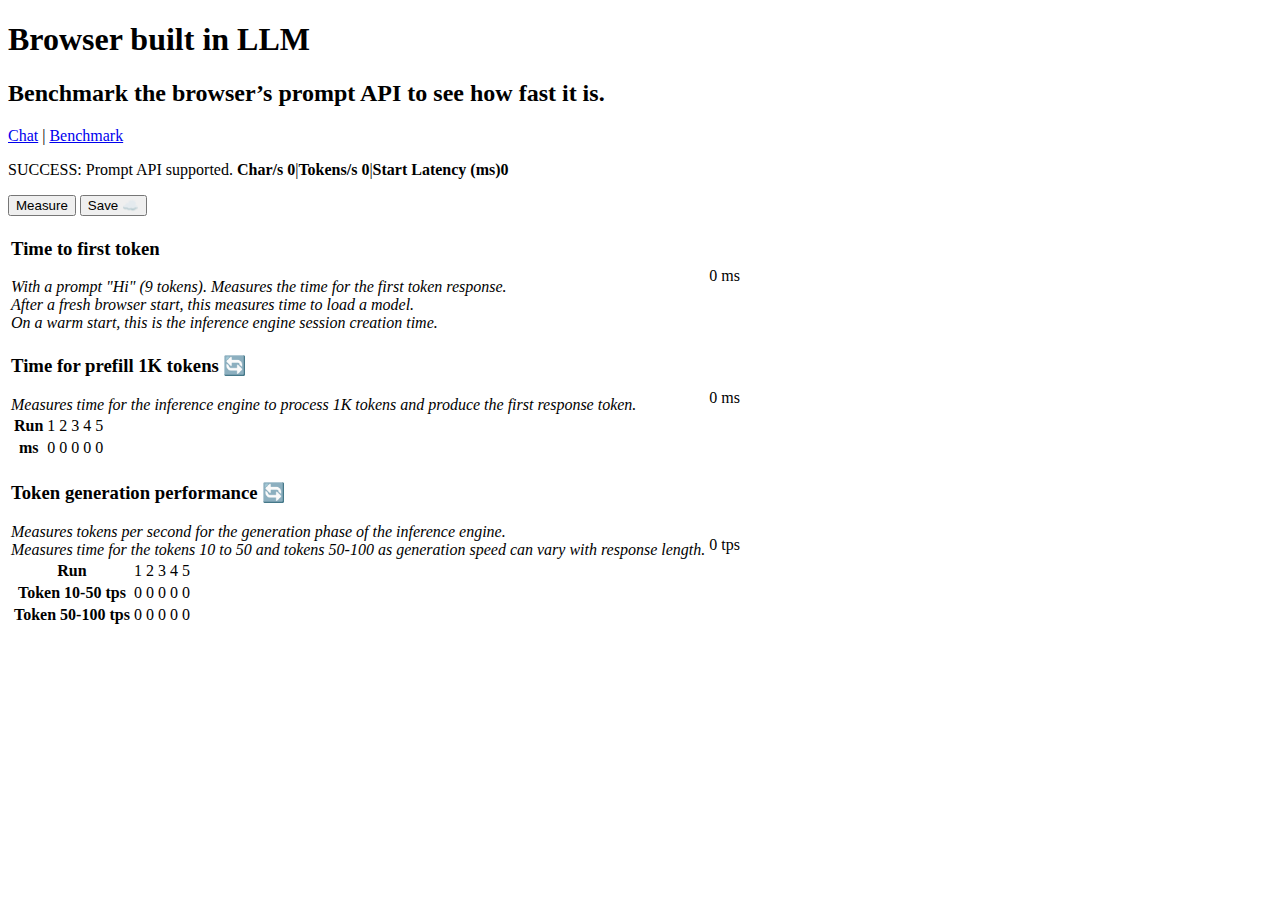
==== Benchmark.htm @ c613acc1 "Update Benchmark.htm" ====
<!DOCTYPE html>
<html>
    <head>
      <link rel="stylesheet" href="Style.css">
      <link rel="stylesheet" href="Progress.css">
      <link rel="stylesheet" href="Benchmark.css">
      <link rel="icon" type="image/x-icon" href="favicon.ico">
    </head>
    <script>
const k1KTokenPrompt = `Summarize this text: The National Aeronautics and Space Administration (NASA /ˈnæsə/) is an independent agency of the U.S. federal government responsible for the civil space program, aeronautics research, and space research. Established in 1958, it succeeded the National Advisory Committee for Aeronautics (NACA) to give the U.S. space development effort a distinct civilian orientation, emphasizing peaceful applications in space science. It has since led most of America's space exploration programs, including Project Mercury, Project Gemini, the 1968–1972 Apollo Moon landing missions, the Skylab space station, and the Space Shuttle. Currently, NASA supports the International Space Station (ISS) along with the Commercial Crew Program, and oversees the development of the Orion spacecraft and the Space Launch System for the lunar Artemis program.

NASA's science division is focused on better understanding Earth through the Earth Observing System; advancing heliophysics through the efforts of the Science Mission Directorate's Heliophysics Research Program; exploring bodies throughout the Solar System with advanced robotic spacecraft such as New Horizons and planetary rovers such as Perseverance; and researching astrophysics topics, such as the Big Bang, through the James Webb Space Telescope, the four Great Observatories, and associated programs. The Launch Services Program oversees launch operations for its uncrewed launches.

History
Creation
Main articles: Creation of NASA and National Advisory Committee for Aeronautics

A U.S. Air Force Bell X-1 test flight
NASA traces its roots to the National Advisory Committee for Aeronautics (NACA). Despite being the birthplace of aviation, by 1914 the United States recognized that it was far behind Europe in aviation capability. Determined to regain American leadership in aviation, the United States Congress created the Aviation Section of the U.S. Army Signal Corps in 1914 and established NACA in 1915 to foster aeronautical research and development. Over the next forty years, NACA would conduct aeronautical research in support of the U.S. Air Force, U.S. Army, U.S. Navy, and the civil aviation sector. After the end of World War II, NACA became interested in the possibilities of guided missiles and supersonic aircraft, developing and testing the Bell X-1 in a joint program with the U.S. Air Force. NACA's interest in space grew out of its rocketry program at the Pilotless Aircraft Research Division.[4]


Launch of the Army Ballistic Missile Agency's Explorer 1, America's first satellite
The Soviet Union's launch of Sputnik 1 ushered in the Space Age and kicked off the Space Race. Despite NACA's early rocketry program, the responsibility for launching the first American satellite fell to the Naval Research Laboratory's Project Vanguard, whose operational issues ensured the Army Ballistic Missile Agency would launch Explorer 1, America's first satellite, on February 1, 1958.

The Eisenhower Administration decided to split the United States' military and civil spaceflight programs, which were organized together under the Defense Department's Advanced Research Projects Agency. NASA was established on July 29, 1958, with the signing of the National Aeronautics and Space Act and it began operations on October 1, 1958.[4]

As the United States' premier aeronautics agency, NACA formed the core of NASA's new structure by reassigning 8,000 employees and three major research laboratories. NASA also proceeded to absorb the Naval Research Laboratory's Project Vanguard, the Army's Jet Propulsion Laboratory (JPL), and the Army Ballistic Missile Agency under Wernher von Braun. This left NASA firmly as the United States' civil space lead and the Air Force as the military space lead.[4]

First orbital and hypersonic flights
Main article: Project Mercury

Launch of Friendship 7, NASA's first orbital flight, February 20, 1962
Plans for human spaceflight began in`;

const k1KTokenPrompt2 = `Summarize this text: In computer science, the Earley parser is an algorithm for parsing strings that belong to a given context-free language, though (depending on the variant) it may suffer problems with certain nullable grammars.[1] The algorithm, named after its inventor, Jay Earley, is a chart parser that uses dynamic programming; it is mainly used for parsing in computational linguistics. It was first introduced in his dissertation[2] in 1968 (and later appeared in an abbreviated, more legible, form in a journal[3]).

Earley parsers are appealing because they can parse all context-free languages, unlike LR parsers and LL parsers, which are more typically used in compilers but which can only handle restricted classes of languages. The Earley parser executes in cubic time in the general case 
O
(
n
3
)
{\displaystyle {O}(n^{3})}, where n is the length of the parsed string, quadratic time for unambiguous grammars 
O
(
n
2
)
{\displaystyle {O}(n^{2})},[4] and linear time for all deterministic context-free grammars. It performs particularly well when the rules are written left-recursively.

Earley recogniser
The following algorithm describes the Earley recogniser. The recogniser can be modified to create a parse tree as it recognises, and in that way can be turned into a parser.

The algorithm
In the following descriptions, α, β, and γ represent any string of terminals/nonterminals (including the empty string), X and Y represent single nonterminals, and a represents a terminal symbol.

Earley's algorithm is a top-down dynamic programming algorithm. In the following, we use Earley's dot notation: given a production X → αβ, the notation X → α • β represents a condition in which α has already been parsed and β is expected.

Input position 0 is the position prior to input. Input position n is the position after accepting the nth token. (Informally, input positions can be thought of as locations at token boundaries.) For every input position, the parser generates a state set. Each state is a tuple (X → α • β, i), consisting of

the production currently being matched (X → α β)
the current position in that production (visually represented by the dot •)
the position i in the input at which the matching of this production began: the origin position
(Earley's original algorithm included a look-ahead in the state; later research showed this to have little practical effect on the parsing efficiency, and it has subsequently been dropped from most implementations.)

A state is finished when its current position is the last position of the right side of the production, that is, when there is no symbol to the right of the dot • in the visual representation of the state.

The state set at input position k is called S(k). The parser is seeded with S(0) consisting of only the top-level rule. The parser then repeatedly executes three operations: prediction, scanning, and completion.

Prediction: For every state in S(k) of the form (X → α • Y β, j) (where j is the origin position as above), add (Y → • γ, k) to S(k) for every production in the grammar with Y on the left-hand side (Y → γ).
Scanning: If a is the next symbol in the input stream, for every state in S(k) of the form (X → α • a β, j), add (X → α a • β, j) to S(k+1).
Completion: For every state in S(k) of the form (Y → γ •, j), find all states in S(j) of the form (X → α • Y β, i) and add (X → α Y • β, i) to S(k).
Duplicate states are not added to the state set, only new ones. These three operations are repeated until no new states can be added to the set. The set is generally implemented as a queue of states to process, with the operation to be performed depending on what kind of state it is.

The algorithm accepts if (X → γ •, 0) ends up in S(n), where (X → γ) is the top level-rule and n the input length, otherwise it rejects.

Pse`;
    </script>
    <script>
        let success = true;
        const kFeatureFlagError = "Prompt API is not detected. Check feature flags are enabled, and that this is Canary.</li>";
        const kNoModelError = "Prompt API is available, feature flag is likely set correctly but no models are available.";
        const kDownloadError = "Prompt API is available, but model hasn't downloaded. To run benchmark, please try after model download.";

        function error(str)
        {
          // Show the first error.
          if (success) {
            document.getElementById("error").innerHTML = str;
            success = false;
          }
          showBusy(false);
          throw new Error(str);
        }
        function showBusy(busy)
        {
            document.getElementById("busy").style.display = busy ? "block" : "none";
        }
    </script>
    <script>
        const kMillisecond = 1000;
        async function CheckCapabilitiesAndCreateSession()
        {
            try
            {
                let result = await window.ai.languageModel.capabilities();
                if (result.available == 'no')
                {
                    error(kNoModelError);
                }
                if (result.available == 'after-download')
                {
                    // call the API to trigger download.
                    error(kDownloadError);
                }
                if (result.available != 'readily')
                {
                    error("Cannot create model now - " + result.available);
                }
            }
            catch (e)
            {
                if (e.name === "TypeError")
                {
                    error(kFeatureFlagError);
                }
            }
            var session = null;
            try
            {
                session = await window.ai.languageModel.create({temperature: 1.0, topK: 1});
                return session;
            }
            catch (e)
            {
                error("Cannot create session now - " + e);
            }
            return null;
        }
        async function MeasureLoadTime(prompt, element)
        {
            try
            {
                showBusy(true);
                let start = performance.now();
                // Check capabilities.
                let session = await CheckCapabilitiesAndCreateSession();
                let stream = session.promptStreaming(prompt);
                let end = start;
                let is_first_token = true;
                for await (const chunk of stream) 
                {
                    if (is_first_token) {
                        is_first_token = false;
                        end = performance.now();
                    }
                }
                showBusy(false);
                element.innerText = (end - start).toFixed(2);
                return (end - start);
            }
            catch (e)
            {
                error("Something went wrong " + e);
            }
        }
        async function MeasureTPS(prompt, element1, element2, element3)
        {
            showBusy(true);
            let start = 0;
            let interval1 = 0;
            let interval2 = 0;
            // Check capabilities.
            let session = await CheckCapabilitiesAndCreateSession();
            let stream = session.promptStreaming(prompt);
            let count = 0;
            const num_ignore_tokens = 10;
            const num_initial_tokens = 50;
            const num_final_tokens = 100;
            element3.innerText = "";
            for await (const chunk of stream) {
                count ++;
                element3.innerText = chunk;
                if (count == num_ignore_tokens)
                {
                    start = performance.now();
                }
                else if (count == num_initial_tokens)
                {
                    let end = performance.now();
                    interval1 = (((num_initial_tokens-num_ignore_tokens)*kMillisecond)/(end - start));
                    element1.innerText = (interval1).toFixed(2);
                    start = performance.now();
                }
                else if (count == num_final_tokens)
                {
                    let end = performance.now();
                    interval2 = (((num_final_tokens-num_initial_tokens)*kMillisecond)/(end - start));
                    element2.innerText = (interval2).toFixed(2);
                    break;
                }
            }
            for await (const chunk of stream) {
                // Drain the stream.
            }
            showBusy(false);
            if (interval1 == 0 || interval2 == 0)
            {
                error("Failed to measure, response was likley < " + num_final_tokens + " tokens.");
            }
            return {interval1, interval2};
        }

        async function RunPrefillTest()
        {
            let duration = await MeasureLoadTime(k1KTokenPrompt2, document.getElementById("1kt1"));
            duration += await MeasureLoadTime(k1KTokenPrompt, document.getElementById("1kt2"));
            duration += await MeasureLoadTime(k1KTokenPrompt2, document.getElementById("1kt3"));
            duration += await MeasureLoadTime(k1KTokenPrompt, document.getElementById("1kt4"));
            duration += await MeasureLoadTime(k1KTokenPrompt2, document.getElementById("1kt5"));
            document.getElementById("time-to-prefill-1k").innerText = (duration / 5).toFixed(2);
        }

        async function RunTPStest()
        {
            try
            {
                let result;
                let duration1 = 0;
                let duration2 = 0;
                let scratch = document.getElementById("scratch-tps");
                result = await MeasureTPS("Write me a poem about LLMs", document.getElementById("tps1-1"), document.getElementById("tps1-2"), scratch);
                duration1 += result.interval1;
                duration2 += result.interval2;
                result = await MeasureTPS("Tell me funny story.", document.getElementById("tps2-1"), document.getElementById("tps2-2"), scratch);
                duration1 += result.interval1;
                duration2 += result.interval2;
                result = await MeasureTPS("Explain thermodynamics in simple terms.", document.getElementById("tps3-1"), document.getElementById("tps3-2"), scratch);
                duration1 += result.interval1;
                duration2 += result.interval2;
                result = await MeasureTPS("Give me recipe for making cake.", document.getElementById("tps4-1"), document.getElementById("tps4-2"), scratch);
                duration1 += result.interval1;
                duration2 += result.interval2;
                result = await MeasureTPS("Write me a poem about web browsers.", document.getElementById("tps5-1"), document.getElementById("tps5-2"), scratch);
                duration1 += result.interval1;
                duration2 += result.interval2;
                document.getElementById("tps-result").innerText = ((duration1 + duration2) / 10).toFixed(2);
                scratch.innerText = "";
            }
            catch (e)
            {
                error("Something went wrong " + e);
            }
        }

        async function MeasureAll()
        {
            await MeasureLoadTime("Hi", document.getElementById("time-to-first-token"));
            await RunPrefillTest();
            await RunTPStest();
        }

        function saveResults() {
            const timeToFirstToken = document.getElementById('time-to-first-token').innerText;
            const timeToPrefill1k = document.getElementById('time-to-prefill-1k').innerText;
            const tps1 = document.getElementById('tps1-1').innerText;
            const tps2 = document.getElementById('tps1-2').innerText;

            const browserInfo = getBrowserInfo();
            const gpuInfo = getGpuInfo();

            const data = {
            timeToFirstToken,
            timeToPrefill1k,
            tps1,
            tps2,
            browserInfo,
            gpuInfo
            };

            fetch('https://script.google.com/macros/s/AKfycbyJ93EPEjDefZ8yXj-F4u7yP9c8FPiHStdiYe64NPhlshxHmp9meXUR2dJorDbEsCnTGA/exec', {
            method: 'POST',
            mode: 'cors',
            headers: {
                'Content-Type': 'application/json'
            },
            body: JSON.stringify(data)
            })
            .then(response => response.json())
            .then(data => {
            console.log('Success:', data);
            })
            .catch((error) => {
            console.error('Error:', error);
            });
        }

        function getBrowserInfo() {
            const userAgent = navigator.userAgent;
            let browserName = 'Unknown';
            let browserVersion = 'Unknown';

            if (userAgent.indexOf('Firefox') > -1) {
            browserName = 'Firefox';
            browserVersion = userAgent.match(/Firefox\/([0-9]+(?:\.[0-9]+)*)/)[1];
            } else if (userAgent.indexOf('Edg') > -1) {
            browserName = 'Edge';
            browserVersion = userAgent.match(/Edg\/([0-9]+(?:\.[0-9]+)*)/)[1];
            } else if (userAgent.indexOf('Chrome') > -1) {
            browserName = 'Chrome';
            browserVersion = userAgent.match(/Chrome\/([0-9]+(?:\.[0-9]+)*)/)[1];
            } else if (userAgent.indexOf('Safari') > -1) {
            browserName = 'Safari';
            browserVersion = userAgent.match(/Version\/([0-9]+(?:\.[0-9]+)*)/)[1];
            }

            return `${browserName} ${browserVersion}`;
        }

        function getGpuInfo() {
            const canvas = document.createElement('canvas');
            const gl = canvas.getContext('webgl') || canvas.getContext('experimental-webgl');
            if (!gl) {
            return 'WebGL not supported';
            }
            const debugInfo = gl.getExtension('WEBGL_debug_renderer_info');
            return gl.getParameter(debugInfo.UNMASKED_RENDERER_WEBGL);
        }
    </script>
    <body>
        <div class="container">
            <h1>Browser built in LLM</h1>
            <h2>Benchmark the browser’s prompt API to see how fast it is.</h2>
            <div class="header">
                <a link href="index.htm">Chat</a> | 
                <a link href="Benchmark.htm">Benchmark</a>
            </div>
            <p id="error">
            </p>
            <p id="okay">
                SUCCESS: Prompt API supported. <span><b>Char/s <b id="cps">0</b></b>|<b>Tokens/s <b id="tps">0</b></b>|<b>Start Latency (ms)<b id="latency">0</b></b></span>
            </p>
            <div class="wrapper" id="busy" style="display: none;">
                <div class="progressbar">
                  <div class="stylization">
                  </div>
                </div>
            </div>
            <button id="bench" onclick="MeasureAll()">Measure</button>
            <button id="save" onclick="saveResults()">Save ☁️</button>
            <table>
                <tr>
                    <td>
                        <h3>Time to first token</h3>
                        <i>
                            With a prompt "Hi" (9 tokens). Measures the time for the first token response.<br>
                            After a fresh browser start, this measures time to load a model.<br>
                            On a warm start, this is the inference engine session creation time.
                        </i>
                    </td>
                    <td>
                        <span id="time-to-first-token">0</span> ms
                    </td>
                </tr>
                <tr>
                    <td>
                        <h3>Time for prefill 1K tokens <span onclick="RunPrefillTest()">🔄️</span></h3>
                        <i>
                            Measures time for the inference engine to process 1K tokens and produce the first response token.
                        </i>
                        <table class="small">
                            <tr><th>Run</th><td>1</td><td>2</td><td>3</td><td>4</td><td>5</td></tr>
                            <tr><th>ms</th><td id="1kt1">0</td><td id="1kt2">0</td><td id="1kt3">0</td><td id="1kt4">0</td><td id="1kt5">0</td></tr>
                        </table>
                    </td>
                    <td>
                        <span id="time-to-prefill-1k">0</span> ms
                    </td>
                </tr>
                <tr>
                    <td>
                        <h3>Token generation performance <span onclick="RunTPStest()">🔄️</span></h3>
                        <i>
                            Measures tokens per second for the generation phase of the inference engine.<br>
                            Measures time for the tokens 10 to 50 and tokens 50-100 as generation speed can vary with response length.
                        </i>
                        <table class="small">
                            <tr>
                                <th>Run</th>
                                <td>1</td>
                                <td>2</td>
                                <td>3</td>
                                <td>4</td>
                                <td>5</td>
                            </tr>
                            <tr>
                                <th>Token 10-50 tps</th>
                                <td id="tps1-1">0</td>
                                <td id="tps2-1">0</td>
                                <td id="tps3-1">0</td>
                                <td id="tps4-1">0</td>
                                <td id="tps5-1">0</td>
                            </tr>
                            <tr>
                                <th>Token 50-100 tps</th>
                                <td id="tps1-2">0</td>
                                <td id="tps2-2">0</td>
                                <td id="tps3-2">0</td>
                                <td id="tps4-2">0</td>
                                <td id="tps5-2">0</td>
                            </tr>
                        </table>
                        <div id="scratch-tps"></div>
                    </td>
                    <td>
                        <span id="tps-result">0</span> tps
                    </td>
                </tr>
            </table>
        </div>
    </body>
</html>
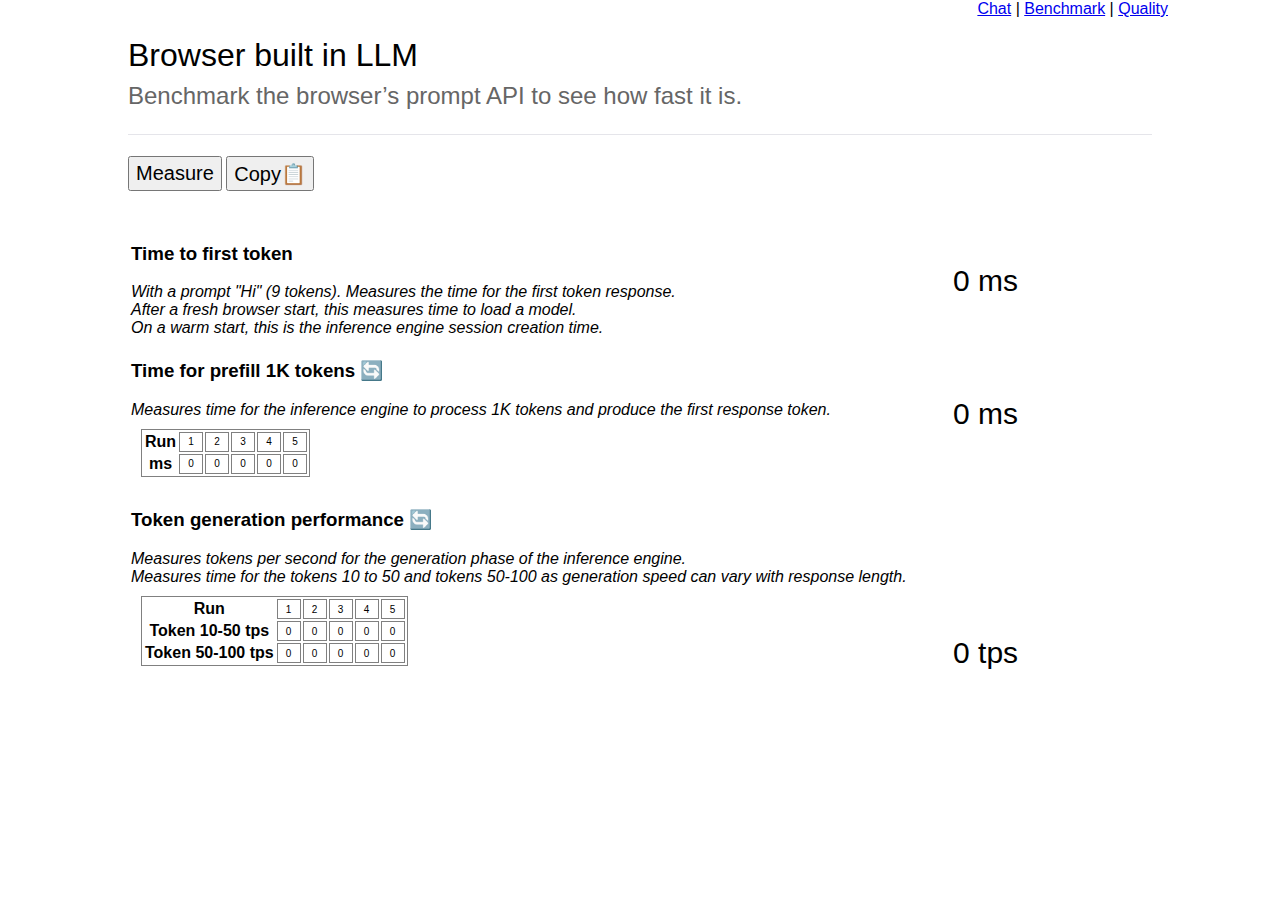
==== commit 8b0e2a62: "Abort after first token" ====
--- a/Benchmark.htm
+++ b/Benchmark.htm
@@ -99,6 +99,7 @@
     </script>
     <script>
         const kMillisecond = 1000;
+        let session_controller = null;
         async function CheckCapabilitiesAndCreateSession()
         {
             try
@@ -128,7 +129,8 @@
             var session = null;
             try
             {
-                session = await window.ai.languageModel.create({temperature: 1.0, topK: 1});
+                session_controller = new AbortController();
+                session = await window.ai.languageModel.create({temperature: 1.0, topK: 1, signal: session_controller.signal});
                 return session;
             }
             catch (e)
@@ -153,6 +155,8 @@
                     if (is_first_token) {
                         is_first_token = false;
                         end = performance.now();
+                    } else {
+                        session_controller.abort();
                     }
                 }
                 showBusy(false);
@@ -263,35 +267,29 @@
         function saveResults() {
             const timeToFirstToken = document.getElementById('time-to-first-token').innerText;
             const timeToPrefill1k = document.getElementById('time-to-prefill-1k').innerText;
-            const tps1 = document.getElementById('tps1-1').innerText;
-            const tps2 = document.getElementById('tps1-2').innerText;
+            const tpsResult = document.getElementById('tps-result').innerText;
 
             const browserInfo = getBrowserInfo();
             const gpuInfo = getGpuInfo();
 
-            const data = {
-            timeToFirstToken,
-            timeToPrefill1k,
-            tps1,
-            tps2,
-            browserInfo,
-            gpuInfo
-            };
-
-            fetch('https://script.google.com/macros/s/AKfycbyJ93EPEjDefZ8yXj-F4u7yP9c8FPiHStdiYe64NPhlshxHmp9meXUR2dJorDbEsCnTGA/exec', {
-            method: 'POST',
-            mode: 'cors',
-            headers: {
-                'Content-Type': 'application/json'
-            },
-            body: JSON.stringify(data)
-            })
-            .then(response => response.json())
-            .then(data => {
-            console.log('Success:', data);
-            })
-            .catch((error) => {
-            console.error('Error:', error);
+            const [browserName, browserVersion] = browserInfo.split(' ');
+
+            const data = [
+            new Date().toLocaleDateString(), // Date
+            browserName, // Browser
+            browserVersion, // Browser Version
+            gpuInfo, // GPU Info
+            timeToFirstToken, // Time to first token
+            timeToPrefill1k, // Time to prefill 1K tokens (ms)
+            tpsResult // Time to generate tokens (tps)
+            ];
+
+            const clipboardData = data.join('\t');
+
+            navigator.clipboard.writeText(clipboardData).then(() => {
+            console.log('Results copied to clipboard');
+            }).catch(err => {
+            console.error('Error copying to clipboard', err);
             });
         }
 
@@ -333,7 +331,8 @@
             <h2>Benchmark the browser’s prompt API to see how fast it is.</h2>
             <div class="header">
                 <a link href="index.htm">Chat</a> | 
-                <a link href="Benchmark.htm">Benchmark</a>
+                <a link href="Benchmark.htm">Benchmark</a> | 
+                <a link href="quality.htm">Quality</a>
             </div>
             <p id="error">
             </p>
@@ -347,7 +346,7 @@
                 </div>
             </div>
             <button id="bench" onclick="MeasureAll()">Measure</button>
-            <button id="save" onclick="saveResults()">Save ☁️</button>
+            <button id="save" onclick="saveResults()">Copy📋</button>
             <table>
                 <tr>
                     <td>
--- a/Style.css
+++ b/Style.css
@@ -0,0 +1,244 @@
+.imessage {
+  background-color: #fff;
+  border: 1px solid #e5e5ea;
+  border-radius: 0.25rem;
+  display: flex;
+  flex-direction: column;
+  font-family: "SanFrancisco";
+  font-size: 1.25rem;
+  margin: 0 auto 1rem;
+  max-width: 1024px;
+  padding: 0.5rem 1.5rem;
+  height: calc(100vh - 400px);
+  overflow-y: scroll;
+}
+
+.imessage p {
+  border-radius: 1.15rem;
+  line-height: 1.25;
+  max-width: 75%;
+  padding: 0.5rem .875rem;
+  position: relative;
+  word-wrap: break-word;
+}
+
+.imessage p::before,
+.imessage p::after {
+  bottom: -0.1rem;
+  content: "";
+  height: 1rem;
+  position: absolute;
+}
+
+p.from-me {
+  align-self: flex-end;
+  background-color: #248bf5;
+  color: #fff; 
+}
+
+p.from-me::before {
+  border-bottom-left-radius: 0.8rem 0.7rem;
+  border-right: 1rem solid #248bf5;
+  right: -0.35rem;
+  transform: translate(0, -0.1rem);
+}
+
+p.from-me::after {
+  background-color: #fff;
+  border-bottom-left-radius: 0.5rem;
+  right: -40px;
+  transform:translate(-30px, -2px);
+  width: 10px;
+}
+
+p[class^="from-"] {
+  margin: 0.5rem 0;
+  width: fit-content;
+}
+
+p.from-me ~ p.from-me {
+  margin: 0.25rem 0 0;
+}
+
+p.from-me ~ p.from-me:not(:last-child) {
+  margin: 0.25rem 0 0;
+}
+
+p.from-me ~ p.from-me:last-child {
+  margin-bottom: 0.5rem;
+}
+
+p.from-them {
+  align-items: flex-start;
+  background-color: #e5e5ea;
+  color: #000;
+}
+
+p.from-them:before {
+  border-bottom-right-radius: 0.8rem 0.7rem;
+  border-left: 1rem solid #e5e5ea;
+  left: -0.35rem;
+  transform: translate(0, -0.1rem);
+}
+
+p.from-them::after {
+  background-color: #fff;
+  border-bottom-right-radius: 0.5rem;
+  left: 20px;
+  transform: translate(-30px, -2px);
+  width: 10px;
+}
+
+p[class^="from-"].emoji {
+  background: none;
+  font-size: 2.5rem;
+}
+
+p[class^="from-"].emoji::before {
+  content: none;
+}
+
+.no-tail::before {
+  display: none;
+}
+
+.margin-b_none {
+  margin-bottom: 0 !important;
+}
+
+.margin-b_one {
+  margin-bottom: 1rem !important;
+}
+
+.margin-t_one {
+  margin-top: 1rem !important;
+}
+
+textarea {
+  font-size: 0.8rem;
+  letter-spacing: 1px;
+}
+
+textarea {
+  padding: 10px;
+  max-width: 100%;
+  line-height: 1.5;
+  border-radius: 5px;
+  border: 1px solid #ccc;
+  box-shadow: 1px 1px 1px #999;
+  width:calc(100% - 22px);
+  height: 100px;
+}
+
+#send {
+  position:relative;
+  float:right;
+  top: -60px;
+  background: url(Send.svg) no-repeat;
+  right: 10px;
+  background-size: cover;
+  height: 50px;
+  width: 50px;
+  border:0px;
+}
+
+/* general styling */
+@font-face {
+  font-family: "SanFrancisco";
+  src:
+    url("https://cdn.rawgit.com/AllThingsSmitty/fonts/25983b71/SanFrancisco/sanfranciscodisplay-regular-webfont.woff2") format("woff2"),
+    url("https://cdn.rawgit.com/AllThingsSmitty/fonts/25983b71/SanFrancisco/sanfranciscodisplay-regular-webfont.woff") format("woff");
+}
+
+body {  
+  font-family: -apple-system, 
+    BlinkMacSystemFont, 
+    "Segoe UI", 
+    Roboto, 
+    Oxygen-Sans, 
+    Ubuntu, 
+    Cantarell, 
+    "Helvetica Neue", 
+    sans-serif;
+  font-weight: normal;
+  margin: 0;
+}
+
+.container {
+  margin: 0 auto;
+  max-width: 1024px;
+  padding: 1rem;
+  position:relative;
+}
+
+h1 {
+  font-weight: normal;
+  margin-bottom: 0.5rem;
+}
+
+h2 {
+  border-bottom: 1px solid #e5e5ea;
+  color: #666;
+  font-weight: normal;
+  margin-top: 0;
+  padding-bottom: 1.5rem;
+}
+
+.comment {
+  color: #222;
+  font-size: .85rem;
+  line-height: 1.5;
+  margin-bottom: 1.25rem;
+  max-width: 100%;
+  padding: 0;
+}
+
+#error
+{
+  color: red;
+  font-size: 12px;
+  font-weight: bold;
+}
+
+#okay
+{
+  color:green;
+  font-size: 12px;
+  font-weight: bold;
+  display:none;
+  position: relative;
+}
+
+#okay span
+{
+  color: gray;
+  float:right;
+}
+
+@media screen and (max-width: 800px) {
+  body {
+    margin: 0 0.5rem;
+  }
+
+  .container {
+    padding: 0.5rem;
+  }
+
+  .imessage {
+    font-size: 1.05rem;
+    margin: 0 auto 1rem;
+    max-width: 1024px;
+    padding: 0.25rem 0.875rem;
+  }
+
+  .imessage p {
+    margin: 0.5rem 0;
+  }
+}
+
+.header
+{
+  position:absolute;
+  top:0px;
+  right:0px;
+}
--- a/Benchmark.css
+++ b/Benchmark.css
@@ -0,0 +1,49 @@
+#bench {
+    font-size: 20px;
+    margin-bottom: 30px;
+    height:35px;
+}
+
+#save {
+    font-size: 20px;
+    height:35px;
+    position:relative;
+    top:1px;
+}
+
+td:nth-child(2) { 
+    /* result column */ 
+    text-align: center;
+    font-size: 30px;
+    min-width: 150px;
+}
+
+.small td:nth-child(2) { 
+    /* result column */ 
+    font-size: 10px;
+    min-width: 20px;
+}
+
+.small {
+    margin: 10px;
+    border: 1px solid gray;
+}
+.small td {
+    text-align: center;
+    border: 1px solid gray;
+    font-size: 10px;
+    min-width: 20px;
+}
+
+#scratch-tps {
+    font-size: 8px;
+    max-width: 400px;
+    margin-top:30px;
+    font-family: "Lucida Console", "Courier New", monospace;
+    line-height: 10px;
+    height:120px;
+}
+
+span[onclick] {
+    cursor: pointer;
+}
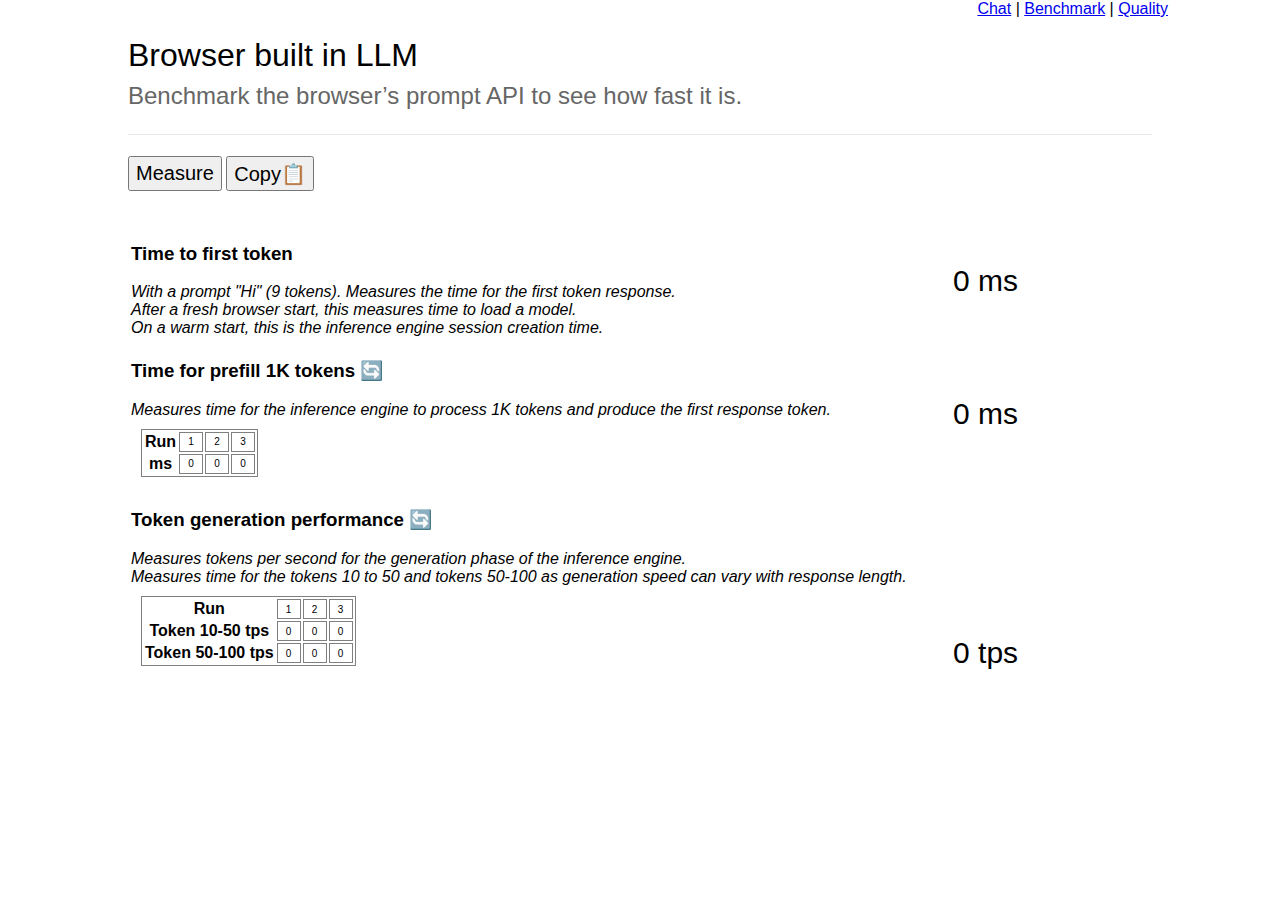
==== commit 35d18d3b: "Reduce run set to 3" ====
--- a/Benchmark.htm
+++ b/Benchmark.htm
@@ -1,6 +1,7 @@
 <!DOCTYPE html>
 <html>
     <head>
+      <meta charset="UTF-8">
       <link rel="stylesheet" href="Style.css">
       <link rel="stylesheet" href="Progress.css">
       <link rel="stylesheet" href="Benchmark.css">
@@ -220,9 +221,7 @@
             let duration = await MeasureLoadTime(k1KTokenPrompt2, document.getElementById("1kt1"));
             duration += await MeasureLoadTime(k1KTokenPrompt, document.getElementById("1kt2"));
             duration += await MeasureLoadTime(k1KTokenPrompt2, document.getElementById("1kt3"));
-            duration += await MeasureLoadTime(k1KTokenPrompt, document.getElementById("1kt4"));
-            duration += await MeasureLoadTime(k1KTokenPrompt2, document.getElementById("1kt5"));
-            document.getElementById("time-to-prefill-1k").innerText = (duration / 5).toFixed(2);
+            document.getElementById("time-to-prefill-1k").innerText = (duration / 3).toFixed(2);
         }
 
         async function RunTPStest()
@@ -242,13 +241,7 @@
                 result = await MeasureTPS("Explain thermodynamics in simple terms.", document.getElementById("tps3-1"), document.getElementById("tps3-2"), scratch);
                 duration1 += result.interval1;
                 duration2 += result.interval2;
-                result = await MeasureTPS("Give me recipe for making cake.", document.getElementById("tps4-1"), document.getElementById("tps4-2"), scratch);
-                duration1 += result.interval1;
-                duration2 += result.interval2;
-                result = await MeasureTPS("Write me a poem about web browsers.", document.getElementById("tps5-1"), document.getElementById("tps5-2"), scratch);
-                duration1 += result.interval1;
-                duration2 += result.interval2;
-                document.getElementById("tps-result").innerText = ((duration1 + duration2) / 10).toFixed(2);
+                document.getElementById("tps-result").innerText = ((duration1 + duration2) / 6).toFixed(2);
                 scratch.innerText = "";
             }
             catch (e)
@@ -368,8 +361,8 @@
                             Measures time for the inference engine to process 1K tokens and produce the first response token.
                         </i>
                         <table class="small">
-                            <tr><th>Run</th><td>1</td><td>2</td><td>3</td><td>4</td><td>5</td></tr>
-                            <tr><th>ms</th><td id="1kt1">0</td><td id="1kt2">0</td><td id="1kt3">0</td><td id="1kt4">0</td><td id="1kt5">0</td></tr>
+                            <tr><th>Run</th><td>1</td><td>2</td><td>3</td></tr>
+                            <tr><th>ms</th><td id="1kt1">0</td><td id="1kt2">0</td><td id="1kt3">0</td></tr>
                         </table>
                     </td>
                     <td>
@@ -389,24 +382,18 @@
                                 <td>1</td>
                                 <td>2</td>
                                 <td>3</td>
-                                <td>4</td>
-                                <td>5</td>
                             </tr>
                             <tr>
                                 <th>Token 10-50 tps</th>
                                 <td id="tps1-1">0</td>
                                 <td id="tps2-1">0</td>
                                 <td id="tps3-1">0</td>
-                                <td id="tps4-1">0</td>
-                                <td id="tps5-1">0</td>
                             </tr>
                             <tr>
                                 <th>Token 50-100 tps</th>
                                 <td id="tps1-2">0</td>
                                 <td id="tps2-2">0</td>
                                 <td id="tps3-2">0</td>
-                                <td id="tps4-2">0</td>
-                                <td id="tps5-2">0</td>
                             </tr>
                         </table>
                         <div id="scratch-tps"></div>
--- a/Style.css
+++ b/Style.css
@@ -134,12 +134,21 @@
   position:relative;
   float:right;
   top: -60px;
-  background: url(Send.svg) no-repeat;
   right: 10px;
   background-size: cover;
   height: 50px;
   width: 50px;
   border:0px;
+}
+
+.send-state
+{
+  background: url(Send.svg) no-repeat;
+}
+
+.abort-state
+{
+  background: url(Stop.png) no-repeat;
 }
 
 /* general styling */
